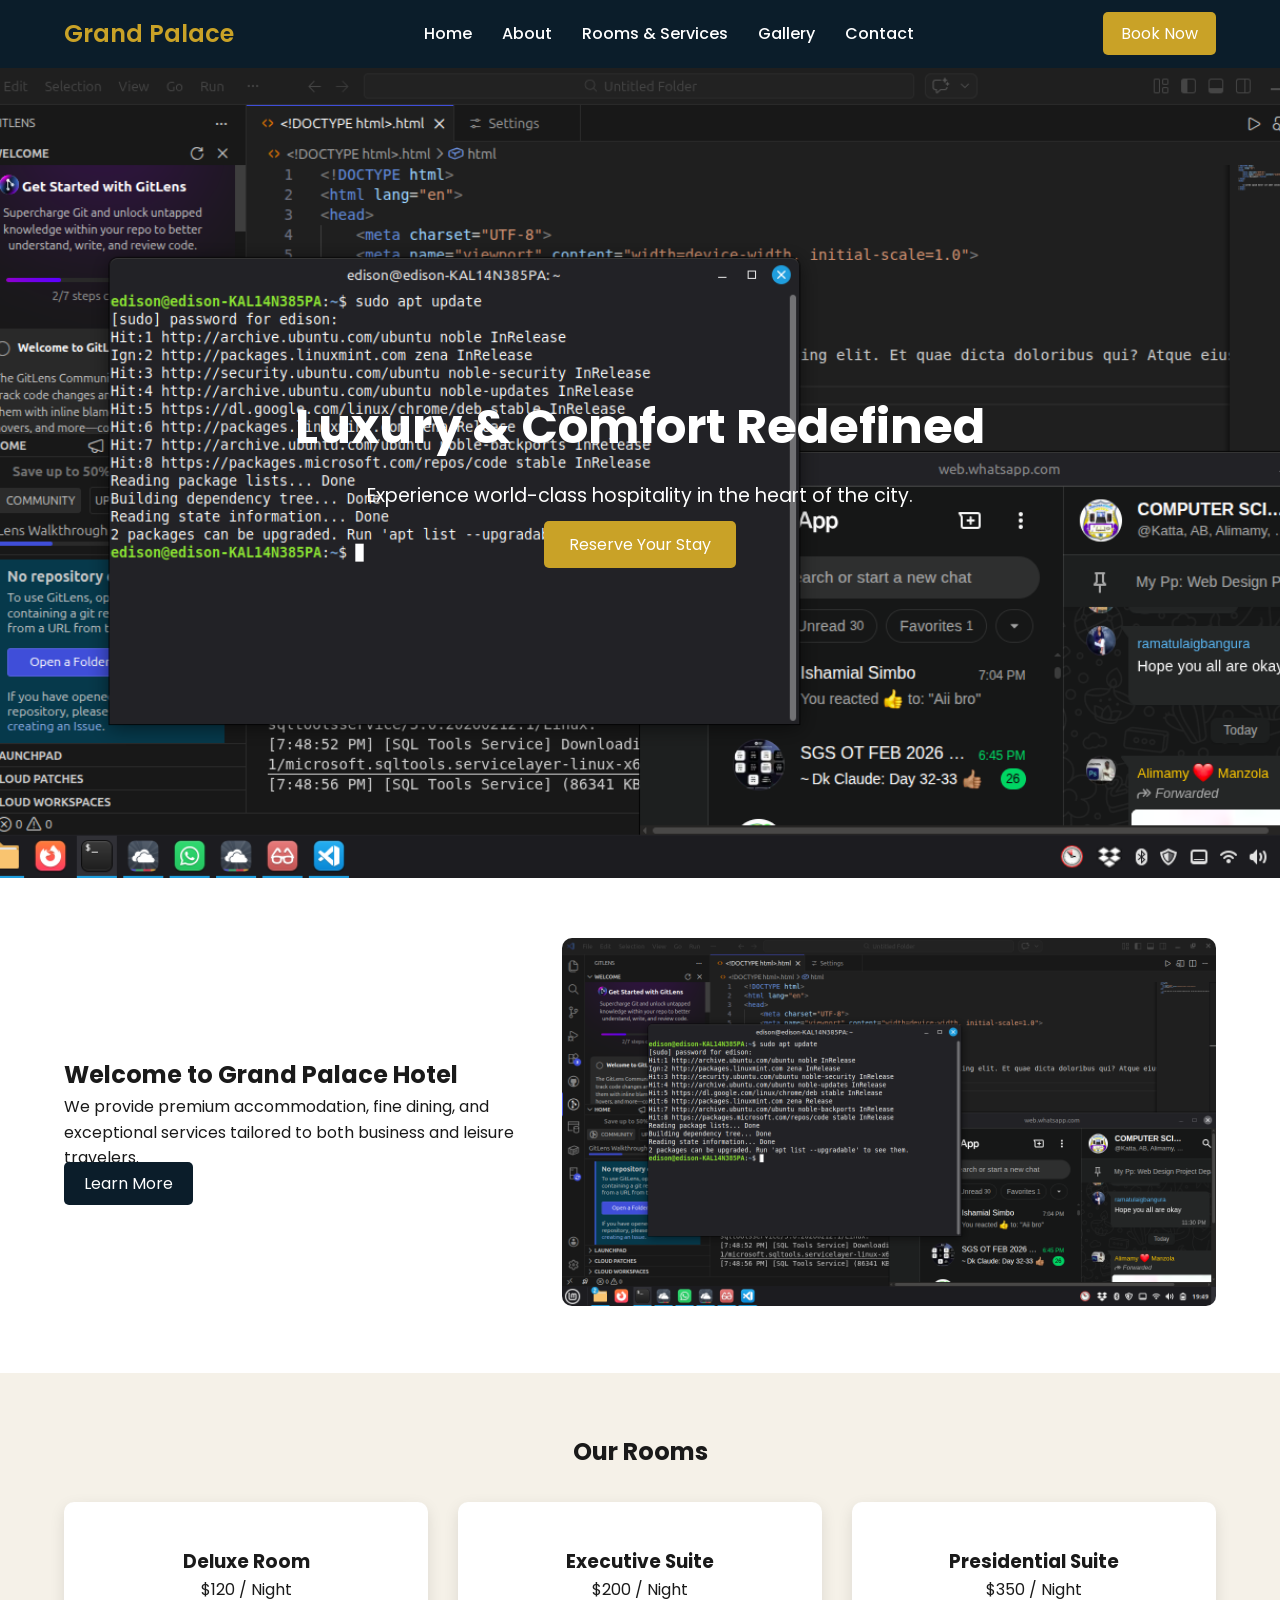
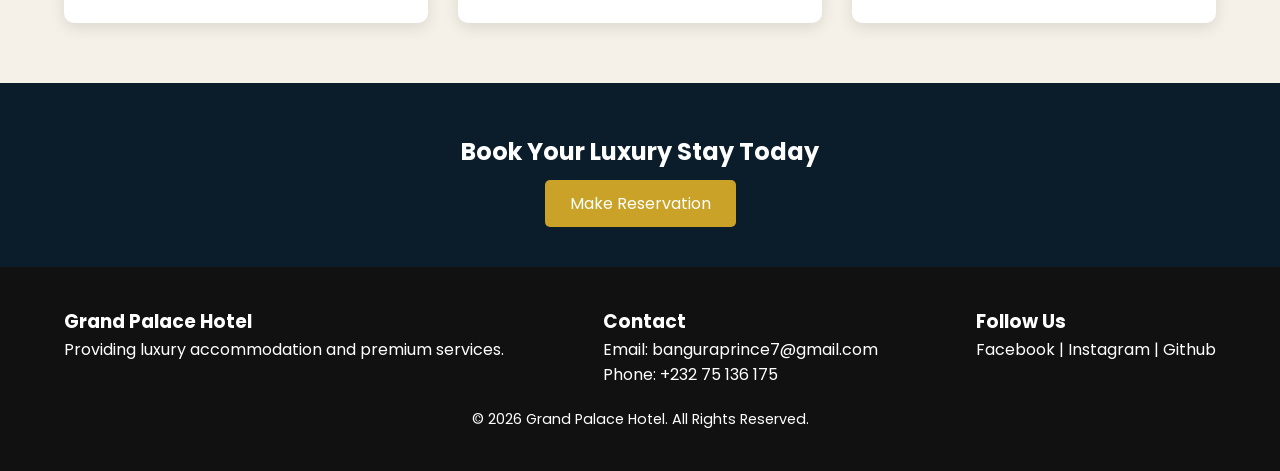
==== index.html @ 61df3e35 "Initial commit" ====
<!DOCTYPE html>
<html lang="en">
<head>
    <!-- META SETUP -->
    <meta charset="UTF-8">
    <meta name="viewport" content="width=device-width, initial-scale=1.0">
    <link rel="stylesheet" href="css/style.css">

    <!-- PAGE TITLE -->
    <title>Grand Palace Hotel</title>

    <!-- EXTERNAL CSS -->
    <link rel="stylesheet" href="css/style.css">

    <!-- GOOGLE FONTS (Optional but recommended) -->
    <link href="https://fonts.googleapis.com/css2?family=Poppins:wght@300;400;600&display=swap" rel="stylesheet">
</head>

<body>

    <!-- ================= HEADER / NAVBAR ================= -->
    <header>
        <nav class="navbar">

            <!-- LOGO -->
            <div class="logo">
                <h1>Grand Palace</h1>
            </div>

            <!-- NAVIGATION LINKS -->
            <ul class="nav-links">
                <li><a href="index.html">Home</a></li>
                <li><a href="about.html">About</a></li>
                <li><a href="rooms.html">Rooms & Services</a></li>
                <li><a href="gallery.html">Gallery</a></li>
                <li><a href="contact.html">Contact</a></li>
            </ul>

            <!-- CTA BUTTON -->
            <div class="nav-btn">
                <a href="contact.html" class="btn-book">Book Now</a>
            </div>

        </nav>
    </header>
    <!-- ================= END HEADER ================= -->


    <!-- ================= HERO SECTION ================= -->
    <section class="hero">

        <div class="hero-content">
            <h2>Luxury & Comfort Redefined</h2>
            <p>Experience world-class hospitality in the heart of the city.</p>
            <a href="contact.html" class="btn-primary">Reserve Your Stay</a>
        </div>

    </section>
    <!-- ================= END HERO ================= -->


    <!-- ================= ABOUT PREVIEW ================= -->
    <section class="about-preview">

        <div class="container">

            <div class="about-text">
                <h2>Welcome to Grand Palace Hotel</h2>
                <p>
                    We provide premium accommodation, fine dining,
                    and exceptional services tailored to both
                    business and leisure travelers.
                </p>
                <a href="about.html" class="btn-secondary">Learn More</a>
            </div>

            <div class="about-image">
                <img src="images/hero.png" alt="Hotel Image">
            </div>

        </div>

    </section>
    <!-- ================= END ABOUT ================= -->


    <!-- ================= ROOMS PREVIEW ================= -->
    <section class="rooms-preview">

        <h2>Our Rooms</h2>

        <div class="room-grid">

            <div class="room-card">
                <img src="images/room1.jpg" alt="">
                <h3>Deluxe Room</h3>
                <p>$120 / Night</p>
            </div>

            <div class="room-card">
                <img src="images/room2.jpg" alt="">
                <h3>Executive Suite</h3>
                <p>$200 / Night</p>
            </div>

            <div class="room-card">
                <img src="images/room3.jpg" alt="">
                <h3>Presidential Suite</h3>
                <p>$350 / Night</p>
            </div>

        </div>

    </section>
    <!-- ================= END ROOMS ================= -->


    <!-- ================= CTA BANNER ================= -->
    <section class="cta">

        <h2>Book Your Luxury Stay Today</h2>
        <a href="contact.html" class="btn-primary">Make Reservation</a>

    </section>
    <!-- ================= END CTA ================= -->


    <!-- ================= FOOTER ================= -->
    <footer>

        <div class="footer-container">

            <div class="footer-about">
                <h3>Grand Palace Hotel</h3>
                <p>Providing luxury accommodation and premium services.</p>
            </div>

            <div class="footer-contact">
                <h3>Contact</h3>
                <p>Email: banguraprince7@gmail.com</p>
                <p>Phone: +232 75 136 175</p>
            </div>

            <div class="footer-social">
                <h3>Follow Us</h3>
                <p><a href="">Facebook </a> | <a href="">Instagram</a> | <a href="">Github</a> </p>
            </div>

        </div>

        <p class="footer-bottom">
            © 2026 Grand Palace Hotel. All Rights Reserved.
        </p>

    </footer>
    <!-- ================= END FOOTER ================= -->


</body>
</html>
---- css/style.css ----
* {
    margin: 0;
    padding: 0;
    box-sizing: border-box;
}

body {
    font-family: 'Poppins', sans-serif;
    line-height: 1.6;
    background-color: var(--secondary-beige);
    color: var(--text-dark);
}


/* ================================
   CSS VARIABLES (COLOR SYSTEM)
================================ */

:root {
    --primary-dark: #0B1D2A;
    --primary-gold: #C9A227;
    --secondary-beige: #F5F1E8;
    --text-dark: #1A1A1A;
    --white: #FFFFFF;
    --border-light: #E5E5E5;
    
}


/* ================================
   GLOBAL CONTAINER
================================ */

.container {
    width: 90%;
    max-width: 1200px;
    margin: auto;
}


/* ================================
   NAVBAR STYLING
================================ */

header {
    background: var(--primary-dark);
    color: var(--white);
}

.navbar {
    display: flex;
    justify-content: space-between;
    align-items: center;
    padding: 15px 5%;
}

.logo h1 {
    color: var(--primary-gold);
    font-weight: 600;
}

.nav-links {
    list-style: none;
    display: flex;
}

.nav-links li {
    margin: 0 15px;
}

.nav-links a {
    text-decoration: none;
    color: var(--white);
    font-weight: 500;
    transition: 0.3s;
}

.nav-links a:hover {
    color: var(--primary-gold);
}


/* ================================
   NAV BUTTON
================================ */

.btn-book {
    background: var(--primary-gold);
    color: var(--white);
    padding: 10px 18px;
    text-decoration: none;
    border-radius: 5px;
    transition: 0.3s;
}

.btn-book:hover {
    background: #a8841d;
}


/* ================================
   HERO SECTION
================================ */

.hero {
    height: 90vh;
    background: url('../images/hero.png') center/cover no-repeat;
    display: flex;
    justify-content: center;
    align-items: center;
    text-align: center;
    color: var(--white);
}

.hero-content h2 {
    font-size: 3rem;
    margin-bottom: 15px;
}

.hero-content p {
    font-size: 1.2rem;
    margin-bottom: 20px;
}


/* ================================
   BUTTONS
================================ */

.btn-primary {
    background: var(--primary-gold);
    color: var(--white);
    padding: 12px 25px;
    text-decoration: none;
    border-radius: 5px;
    transition: 0.3s;
}

.btn-primary:hover {
    background: #a8841d;
}

.btn-secondary {
    background: var(--primary-dark);
    color: var(--white);
    padding: 10px 20px;
    text-decoration: none;
    border-radius: 5px;
}


/* ================================
   ABOUT PREVIEW
================================ */

.about-preview {
    padding: 60px 0;
    background: var(--white);
}

.about-preview .container {
    display: flex;
    gap: 40px;
    align-items: center;
}

.container .about-text .btn-secondary{
    
}

.about-image img {
    width: 100%;
    border-radius: 10px;
}


/* ================================
   ROOMS GRID
================================ */

.rooms-preview {
    padding: 60px 5%;
    text-align: center;
}

.room-grid {
    display: flex;
    gap: 30px;
    margin-top: 30px;
}

.room-card {
    background: var(--white);
    padding: 20px;
    border-radius: 10px;
    box-shadow: 0 5px 15px rgba(0,0,0,0.1);
    flex: 1;
}

.room-card img {
    width: 100%;
    border-radius: 10px;
    margin-bottom: 15px;
}


/* ================================
   CTA SECTION
================================ */

.cta {
    background: var(--primary-dark);
    color: var(--white);
    text-align: center;
    padding: 50px 20px;
}

.cta h2 {
    margin-bottom: 20px;
}


/* ================================
   FOOTER
================================ */

footer {
    background: #111;
    color: var(--white);
    padding: 40px 5%;
}

.footer-container .footer-social p a{
    text-decoration: none;
    color: var(--white);
    transition: 0.3s;
}

.footer-container .footer-social p a:hover{
    color: #000;
}

.footer-container {
    display: flex;
    justify-content: space-between;
    gap: 30px;
}

.footer-bottom {
    text-align: center;
    margin-top: 20px;
    font-size: 0.9rem;
}
---- css/style.css ----
* {
    margin: 0;
    padding: 0;
    box-sizing: border-box;
}

body {
    font-family: 'Poppins', sans-serif;
    line-height: 1.6;
    background-color: var(--secondary-beige);
    color: var(--text-dark);
}


/* ================================
   CSS VARIABLES (COLOR SYSTEM)
================================ */

:root {
    --primary-dark: #0B1D2A;
    --primary-gold: #C9A227;
    --secondary-beige: #F5F1E8;
    --text-dark: #1A1A1A;
    --white: #FFFFFF;
    --border-light: #E5E5E5;
    
}


/* ================================
   GLOBAL CONTAINER
================================ */

.container {
    width: 90%;
    max-width: 1200px;
    margin: auto;
}


/* ================================
   NAVBAR STYLING
================================ */

header {
    background: var(--primary-dark);
    color: var(--white);
}

.navbar {
    display: flex;
    justify-content: space-between;
    align-items: center;
    padding: 15px 5%;
}

.logo h1 {
    color: var(--primary-gold);
    font-weight: 600;
}

.nav-links {
    list-style: none;
    display: flex;
}

.nav-links li {
    margin: 0 15px;
}

.nav-links a {
    text-decoration: none;
    color: var(--white);
    font-weight: 500;
    transition: 0.3s;
}

.nav-links a:hover {
    color: var(--primary-gold);
}


/* ================================
   NAV BUTTON
================================ */

.btn-book {
    background: var(--primary-gold);
    color: var(--white);
    padding: 10px 18px;
    text-decoration: none;
    border-radius: 5px;
    transition: 0.3s;
}

.btn-book:hover {
    background: #a8841d;
}


/* ================================
   HERO SECTION
================================ */

.hero {
    height: 90vh;
    background: url('../images/hero.png') center/cover no-repeat;
    display: flex;
    justify-content: center;
    align-items: center;
    text-align: center;
    color: var(--white);
}

.hero-content h2 {
    font-size: 3rem;
    margin-bottom: 15px;
}

.hero-content p {
    font-size: 1.2rem;
    margin-bottom: 20px;
}


/* ================================
   BUTTONS
================================ */

.btn-primary {
    background: var(--primary-gold);
    color: var(--white);
    padding: 12px 25px;
    text-decoration: none;
    border-radius: 5px;
    transition: 0.3s;
}

.btn-primary:hover {
    background: #a8841d;
}

.btn-secondary {
    background: var(--primary-dark);
    color: var(--white);
    padding: 10px 20px;
    text-decoration: none;
    border-radius: 5px;
}


/* ================================
   ABOUT PREVIEW
================================ */

.about-preview {
    padding: 60px 0;
    background: var(--white);
}

.about-preview .container {
    display: flex;
    gap: 40px;
    align-items: center;
}

.container .about-text .btn-secondary{
    
}

.about-image img {
    width: 100%;
    border-radius: 10px;
}


/* ================================
   ROOMS GRID
================================ */

.rooms-preview {
    padding: 60px 5%;
    text-align: center;
}

.room-grid {
    display: flex;
    gap: 30px;
    margin-top: 30px;
}

.room-card {
    background: var(--white);
    padding: 20px;
    border-radius: 10px;
    box-shadow: 0 5px 15px rgba(0,0,0,0.1);
    flex: 1;
}

.room-card img {
    width: 100%;
    border-radius: 10px;
    margin-bottom: 15px;
}


/* ================================
   CTA SECTION
================================ */

.cta {
    background: var(--primary-dark);
    color: var(--white);
    text-align: center;
    padding: 50px 20px;
}

.cta h2 {
    margin-bottom: 20px;
}


/* ================================
   FOOTER
================================ */

footer {
    background: #111;
    color: var(--white);
    padding: 40px 5%;
}

.footer-container .footer-social p a{
    text-decoration: none;
    color: var(--white);
    transition: 0.3s;
}

.footer-container .footer-social p a:hover{
    color: #000;
}

.footer-container {
    display: flex;
    justify-content: space-between;
    gap: 30px;
}

.footer-bottom {
    text-align: center;
    margin-top: 20px;
    font-size: 0.9rem;
}
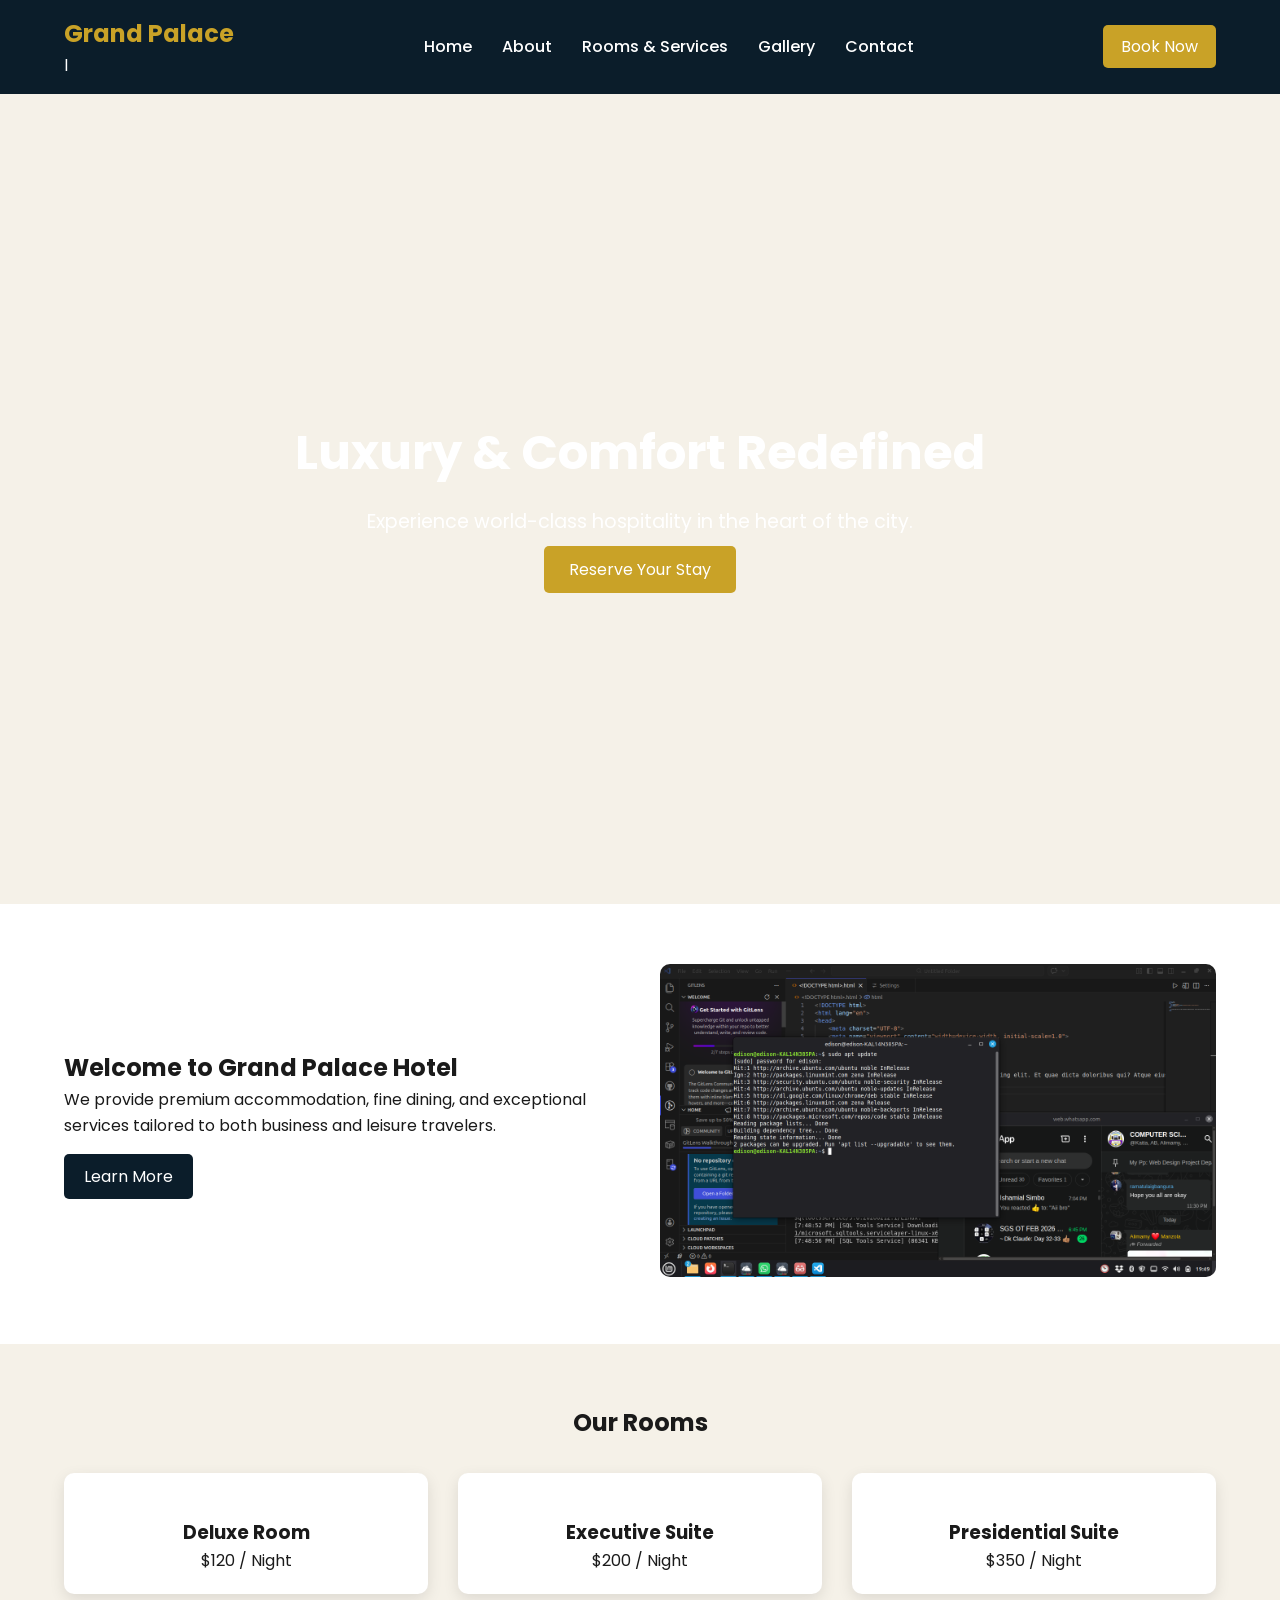
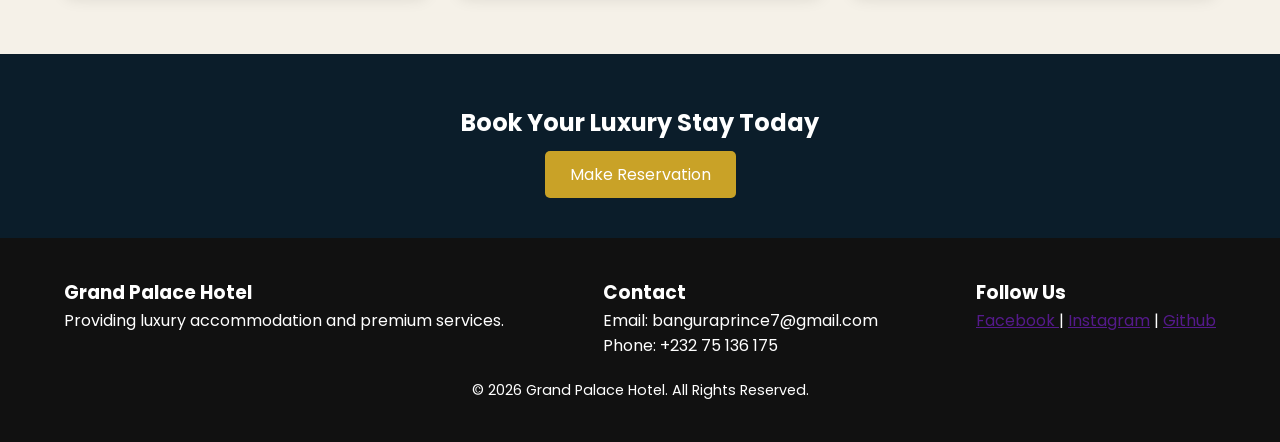
==== commit d4d36ca4: "Deleted the other gallery file and made all html file  take the style1 css" ====
--- a/index.html
+++ b/index.html
@@ -4,13 +4,13 @@
     <!-- META SETUP -->
     <meta charset="UTF-8">
     <meta name="viewport" content="width=device-width, initial-scale=1.0">
-    <link rel="stylesheet" href="css/style.css">
+    <link rel="stylesheet" href="css/style1.css">
 
     <!-- PAGE TITLE -->
     <title>Grand Palace Hotel</title>
 
     <!-- EXTERNAL CSS -->
-    <link rel="stylesheet" href="css/style.css">
+    <link rel="stylesheet" href="css/style1.css">
 
     <!-- GOOGLE FONTS (Optional but recommended) -->
     <link href="https://fonts.googleapis.com/css2?family=Poppins:wght@300;400;600&display=swap" rel="stylesheet">
@@ -24,7 +24,7 @@
 
             <!-- LOGO -->
             <div class="logo">
-                <h1>Grand Palace</h1>
+                <h1>Grand Palace</h1>l
             </div>
 
             <!-- NAVIGATION LINKS -->
--- a/css/style1.css
+++ b/css/style1.css
@@ -0,0 +1,651 @@
+/* ================================
+   CSS RESET
+================================ */
+
+*{
+margin:0;
+padding:0;
+box-sizing:border-box;
+}
+
+body{
+font-family:'Poppins',sans-serif;
+line-height:1.6;
+background-color:var(--secondary-beige);
+color:var(--text-dark);
+}
+
+
+/* ================================
+   CSS VARIABLES
+================================ */
+
+:root{
+
+--primary-dark:#0B1D2A;
+
+--primary-gold:#C9A227;
+
+--secondary-beige:#F5F1E8;
+
+--text-dark:#1A1A1A;
+
+--white:#FFFFFF;
+
+--border-light:#E5E5E5;
+
+}
+
+
+/* ================================
+   GLOBAL CONTAINER
+================================ */
+
+.container{
+
+width:90%;
+
+max-width:1200px;
+
+margin:auto;
+
+}
+
+
+/* ================================
+   NAVBAR
+================================ */
+
+header{
+
+background:var(--primary-dark);
+
+color:var(--white);
+
+}
+
+.navbar{
+
+display:flex;
+
+justify-content:space-between;
+
+align-items:center;
+
+padding:15px 5%;
+
+}
+
+.logo h1{
+
+color:var(--primary-gold);
+
+}
+
+.nav-links{
+
+list-style:none;
+
+display:flex;
+
+}
+
+.nav-links li{
+
+margin:0 15px;
+
+}
+
+.nav-links a{
+
+text-decoration:none;
+
+color:var(--white);
+
+font-weight:500;
+
+transition:0.3s;
+
+}
+
+.nav-links a:hover{
+
+color:var(--primary-gold);
+
+}
+
+
+/* NAV BUTTON */
+
+.btn-book{
+
+background:var(--primary-gold);
+
+color:var(--white);
+
+padding:10px 18px;
+
+text-decoration:none;
+
+border-radius:5px;
+
+transition:0.3s;
+
+}
+
+.btn-book:hover{
+
+background:#a8841d;
+
+}
+
+
+/* ================================
+   HERO
+================================ */
+
+.hero{
+
+height:90vh;
+
+background:url('../images/hero.jpg') center/cover no-repeat;
+
+display:flex;
+
+justify-content:center;
+
+align-items:center;
+
+text-align:center;
+
+color:var(--white);
+
+}
+
+.hero-content h2{
+
+font-size:3rem;
+
+margin-bottom:15px;
+
+}
+
+.hero-content p{
+
+font-size:1.2rem;
+
+margin-bottom:20px;
+
+}
+
+
+/* ================================
+   BUTTONS
+================================ */
+
+.btn-primary{
+
+background:var(--primary-gold);
+
+color:var(--white);
+
+padding:12px 25px;
+
+text-decoration:none;
+
+border-radius:5px;
+
+transition:0.3s;
+
+}
+
+.btn-primary:hover{
+
+background:#a8841d;
+
+}
+
+.btn-secondary{
+
+background:var(--primary-dark);
+
+color:var(--white);
+
+padding:10px 20px;
+
+text-decoration:none;
+
+border-radius:5px;
+
+display:inline-block;
+
+margin-top:15px;
+
+}
+
+
+/* ================================
+   ABOUT PREVIEW (HOME)
+================================ */
+
+.about-preview{
+
+padding:60px 0;
+
+background:var(--white);
+
+}
+
+.about-preview .container{
+
+display:flex;
+
+gap:40px;
+
+align-items:center;
+
+}
+
+.about-image img{
+
+width:100%;
+
+border-radius:10px;
+
+}
+
+
+/* ================================
+   ROOMS PREVIEW (HOME)
+================================ */
+
+.rooms-preview{
+
+padding:60px 5%;
+
+text-align:center;
+
+}
+
+.room-grid{
+
+display:flex;
+
+gap:30px;
+
+margin-top:30px;
+
+}
+
+.room-card{
+
+background:var(--white);
+
+padding:20px;
+
+border-radius:10px;
+
+box-shadow:0 5px 15px rgba(0,0,0,0.1);
+
+flex:1;
+
+transition:0.3s;
+
+}
+
+.room-card:hover{
+
+transform:translateY(-5px);
+
+}
+
+.room-card img{
+
+width:100%;
+
+border-radius:10px;
+
+margin-bottom:15px;
+
+}
+
+
+/* ================================
+   PAGE BANNER (ABOUT + ROOMS)
+================================ */
+
+.page-banner{
+
+background:var(--primary-dark);
+
+color:var(--white);
+
+text-align:center;
+
+padding:60px 20px;
+
+}
+
+.page-banner h2{
+
+font-size:2.5rem;
+
+}
+
+
+/* ================================
+   ABOUT PAGE
+================================ */
+
+.about-section{
+
+padding:60px 0;
+
+background:var(--white);
+
+}
+
+.about-section .container{
+
+display:flex;
+
+gap:40px;
+
+align-items:center;
+
+}
+
+.about-text{
+
+flex:1;
+
+}
+
+.about-image{
+
+flex:1;
+
+}
+
+.about-image img{
+
+width:100%;
+
+border-radius:10px;
+
+}
+
+
+/* MISSION */
+
+.mission{
+
+padding:60px 0;
+
+text-align:center;
+
+}
+
+.mission .container{
+
+display:flex;
+
+gap:30px;
+
+}
+
+.mission div{
+
+background:var(--white);
+
+padding:30px;
+
+border-radius:10px;
+
+box-shadow:0 5px 10px rgba(0,0,0,0.05);
+
+}
+
+
+/* TEAM */
+
+.team{
+
+padding:60px 5%;
+
+text-align:center;
+
+background:var(--secondary-beige);
+
+}
+
+.team-grid{
+
+display:flex;
+
+gap:30px;
+
+margin-top:30px;
+
+}
+
+.team-card{
+
+background:var(--white);
+
+padding:20px;
+
+border-radius:10px;
+
+flex:1;
+
+box-shadow:0 5px 15px rgba(0,0,0,0.08);
+
+}
+
+.team-card img{
+
+width:100%;
+
+border-radius:10px;
+
+margin-bottom:15px;
+
+}
+
+
+/* ================================
+   ROOMS PAGE
+================================ */
+
+.rooms-page{
+
+padding:60px 5%;
+
+text-align:center;
+
+background:var(--white);
+
+}
+
+
+/* SERVICES */
+
+.services{
+
+padding:60px 5%;
+
+text-align:center;
+
+}
+
+.services-grid{
+
+display:flex;
+
+gap:30px;
+
+margin-top:30px;
+
+}
+
+.services-grid div{
+
+background:var(--white);
+
+padding:25px;
+
+border-radius:10px;
+
+flex:1;
+
+box-shadow:0 5px 15px rgba(0,0,0,0.08);
+
+}
+
+
+/* ================================
+   GALLERY (READY)
+================================ */
+
+.gallery{
+
+padding:60px 5%;
+
+text-align:center;
+
+}
+
+.gallery-grid{
+
+display:grid;
+
+grid-template-columns:repeat(3,1fr);
+
+gap:20px;
+
+margin-top:30px;
+
+}
+
+.gallery-grid img{
+
+width:100%;
+
+border-radius:10px;
+
+transition:0.3s;
+
+}
+
+.gallery-grid img:hover{
+
+transform:scale(1.05);
+
+}
+
+
+/* ================================
+   CONTACT (READY)
+================================ */
+
+.contact{
+
+padding:60px 5%;
+
+background:var(--white);
+
+}
+
+.contact-container{
+
+display:flex;
+
+gap:40px;
+
+}
+
+.contact-form{
+
+flex:1;
+
+}
+
+.contact-form input,
+.contact-form textarea{
+
+width:100%;
+
+padding:12px;
+
+margin-bottom:15px;
+
+border:1px solid var(--border-light);
+
+border-radius:5px;
+
+}
+
+.contact-info{
+
+flex:1;
+
+}
+
+
+/* ================================
+   CTA
+================================ */
+
+.cta{
+
+background:var(--primary-dark);
+
+color:var(--white);
+
+text-align:center;
+
+padding:50px 20px;
+
+}
+
+.cta h2{
+
+margin-bottom:20px;
+
+}
+
+
+/* ================================
+   FOOTER
+================================ */
+
+footer{
+
+background:#111;
+
+color:var(--white);
+
+padding:40px 5%;
+
+}
+
+.footer-container{
+
+display:flex;
+
+justify-content:space-between;
+
+gap:30px;
+
+}
+
+.footer-bottom{
+
+text-align:center;
+
+margin-top:20px;
+
+font-size:0.9rem;
+
+}
--- a/css/style1.css
+++ b/css/style1.css
@@ -0,0 +1,651 @@
+/* ================================
+   CSS RESET
+================================ */
+
+*{
+margin:0;
+padding:0;
+box-sizing:border-box;
+}
+
+body{
+font-family:'Poppins',sans-serif;
+line-height:1.6;
+background-color:var(--secondary-beige);
+color:var(--text-dark);
+}
+
+
+/* ================================
+   CSS VARIABLES
+================================ */
+
+:root{
+
+--primary-dark:#0B1D2A;
+
+--primary-gold:#C9A227;
+
+--secondary-beige:#F5F1E8;
+
+--text-dark:#1A1A1A;
+
+--white:#FFFFFF;
+
+--border-light:#E5E5E5;
+
+}
+
+
+/* ================================
+   GLOBAL CONTAINER
+================================ */
+
+.container{
+
+width:90%;
+
+max-width:1200px;
+
+margin:auto;
+
+}
+
+
+/* ================================
+   NAVBAR
+================================ */
+
+header{
+
+background:var(--primary-dark);
+
+color:var(--white);
+
+}
+
+.navbar{
+
+display:flex;
+
+justify-content:space-between;
+
+align-items:center;
+
+padding:15px 5%;
+
+}
+
+.logo h1{
+
+color:var(--primary-gold);
+
+}
+
+.nav-links{
+
+list-style:none;
+
+display:flex;
+
+}
+
+.nav-links li{
+
+margin:0 15px;
+
+}
+
+.nav-links a{
+
+text-decoration:none;
+
+color:var(--white);
+
+font-weight:500;
+
+transition:0.3s;
+
+}
+
+.nav-links a:hover{
+
+color:var(--primary-gold);
+
+}
+
+
+/* NAV BUTTON */
+
+.btn-book{
+
+background:var(--primary-gold);
+
+color:var(--white);
+
+padding:10px 18px;
+
+text-decoration:none;
+
+border-radius:5px;
+
+transition:0.3s;
+
+}
+
+.btn-book:hover{
+
+background:#a8841d;
+
+}
+
+
+/* ================================
+   HERO
+================================ */
+
+.hero{
+
+height:90vh;
+
+background:url('../images/hero.jpg') center/cover no-repeat;
+
+display:flex;
+
+justify-content:center;
+
+align-items:center;
+
+text-align:center;
+
+color:var(--white);
+
+}
+
+.hero-content h2{
+
+font-size:3rem;
+
+margin-bottom:15px;
+
+}
+
+.hero-content p{
+
+font-size:1.2rem;
+
+margin-bottom:20px;
+
+}
+
+
+/* ================================
+   BUTTONS
+================================ */
+
+.btn-primary{
+
+background:var(--primary-gold);
+
+color:var(--white);
+
+padding:12px 25px;
+
+text-decoration:none;
+
+border-radius:5px;
+
+transition:0.3s;
+
+}
+
+.btn-primary:hover{
+
+background:#a8841d;
+
+}
+
+.btn-secondary{
+
+background:var(--primary-dark);
+
+color:var(--white);
+
+padding:10px 20px;
+
+text-decoration:none;
+
+border-radius:5px;
+
+display:inline-block;
+
+margin-top:15px;
+
+}
+
+
+/* ================================
+   ABOUT PREVIEW (HOME)
+================================ */
+
+.about-preview{
+
+padding:60px 0;
+
+background:var(--white);
+
+}
+
+.about-preview .container{
+
+display:flex;
+
+gap:40px;
+
+align-items:center;
+
+}
+
+.about-image img{
+
+width:100%;
+
+border-radius:10px;
+
+}
+
+
+/* ================================
+   ROOMS PREVIEW (HOME)
+================================ */
+
+.rooms-preview{
+
+padding:60px 5%;
+
+text-align:center;
+
+}
+
+.room-grid{
+
+display:flex;
+
+gap:30px;
+
+margin-top:30px;
+
+}
+
+.room-card{
+
+background:var(--white);
+
+padding:20px;
+
+border-radius:10px;
+
+box-shadow:0 5px 15px rgba(0,0,0,0.1);
+
+flex:1;
+
+transition:0.3s;
+
+}
+
+.room-card:hover{
+
+transform:translateY(-5px);
+
+}
+
+.room-card img{
+
+width:100%;
+
+border-radius:10px;
+
+margin-bottom:15px;
+
+}
+
+
+/* ================================
+   PAGE BANNER (ABOUT + ROOMS)
+================================ */
+
+.page-banner{
+
+background:var(--primary-dark);
+
+color:var(--white);
+
+text-align:center;
+
+padding:60px 20px;
+
+}
+
+.page-banner h2{
+
+font-size:2.5rem;
+
+}
+
+
+/* ================================
+   ABOUT PAGE
+================================ */
+
+.about-section{
+
+padding:60px 0;
+
+background:var(--white);
+
+}
+
+.about-section .container{
+
+display:flex;
+
+gap:40px;
+
+align-items:center;
+
+}
+
+.about-text{
+
+flex:1;
+
+}
+
+.about-image{
+
+flex:1;
+
+}
+
+.about-image img{
+
+width:100%;
+
+border-radius:10px;
+
+}
+
+
+/* MISSION */
+
+.mission{
+
+padding:60px 0;
+
+text-align:center;
+
+}
+
+.mission .container{
+
+display:flex;
+
+gap:30px;
+
+}
+
+.mission div{
+
+background:var(--white);
+
+padding:30px;
+
+border-radius:10px;
+
+box-shadow:0 5px 10px rgba(0,0,0,0.05);
+
+}
+
+
+/* TEAM */
+
+.team{
+
+padding:60px 5%;
+
+text-align:center;
+
+background:var(--secondary-beige);
+
+}
+
+.team-grid{
+
+display:flex;
+
+gap:30px;
+
+margin-top:30px;
+
+}
+
+.team-card{
+
+background:var(--white);
+
+padding:20px;
+
+border-radius:10px;
+
+flex:1;
+
+box-shadow:0 5px 15px rgba(0,0,0,0.08);
+
+}
+
+.team-card img{
+
+width:100%;
+
+border-radius:10px;
+
+margin-bottom:15px;
+
+}
+
+
+/* ================================
+   ROOMS PAGE
+================================ */
+
+.rooms-page{
+
+padding:60px 5%;
+
+text-align:center;
+
+background:var(--white);
+
+}
+
+
+/* SERVICES */
+
+.services{
+
+padding:60px 5%;
+
+text-align:center;
+
+}
+
+.services-grid{
+
+display:flex;
+
+gap:30px;
+
+margin-top:30px;
+
+}
+
+.services-grid div{
+
+background:var(--white);
+
+padding:25px;
+
+border-radius:10px;
+
+flex:1;
+
+box-shadow:0 5px 15px rgba(0,0,0,0.08);
+
+}
+
+
+/* ================================
+   GALLERY (READY)
+================================ */
+
+.gallery{
+
+padding:60px 5%;
+
+text-align:center;
+
+}
+
+.gallery-grid{
+
+display:grid;
+
+grid-template-columns:repeat(3,1fr);
+
+gap:20px;
+
+margin-top:30px;
+
+}
+
+.gallery-grid img{
+
+width:100%;
+
+border-radius:10px;
+
+transition:0.3s;
+
+}
+
+.gallery-grid img:hover{
+
+transform:scale(1.05);
+
+}
+
+
+/* ================================
+   CONTACT (READY)
+================================ */
+
+.contact{
+
+padding:60px 5%;
+
+background:var(--white);
+
+}
+
+.contact-container{
+
+display:flex;
+
+gap:40px;
+
+}
+
+.contact-form{
+
+flex:1;
+
+}
+
+.contact-form input,
+.contact-form textarea{
+
+width:100%;
+
+padding:12px;
+
+margin-bottom:15px;
+
+border:1px solid var(--border-light);
+
+border-radius:5px;
+
+}
+
+.contact-info{
+
+flex:1;
+
+}
+
+
+/* ================================
+   CTA
+================================ */
+
+.cta{
+
+background:var(--primary-dark);
+
+color:var(--white);
+
+text-align:center;
+
+padding:50px 20px;
+
+}
+
+.cta h2{
+
+margin-bottom:20px;
+
+}
+
+
+/* ================================
+   FOOTER
+================================ */
+
+footer{
+
+background:#111;
+
+color:var(--white);
+
+padding:40px 5%;
+
+}
+
+.footer-container{
+
+display:flex;
+
+justify-content:space-between;
+
+gap:30px;
+
+}
+
+.footer-bottom{
+
+text-align:center;
+
+margin-top:20px;
+
+font-size:0.9rem;
+
+}
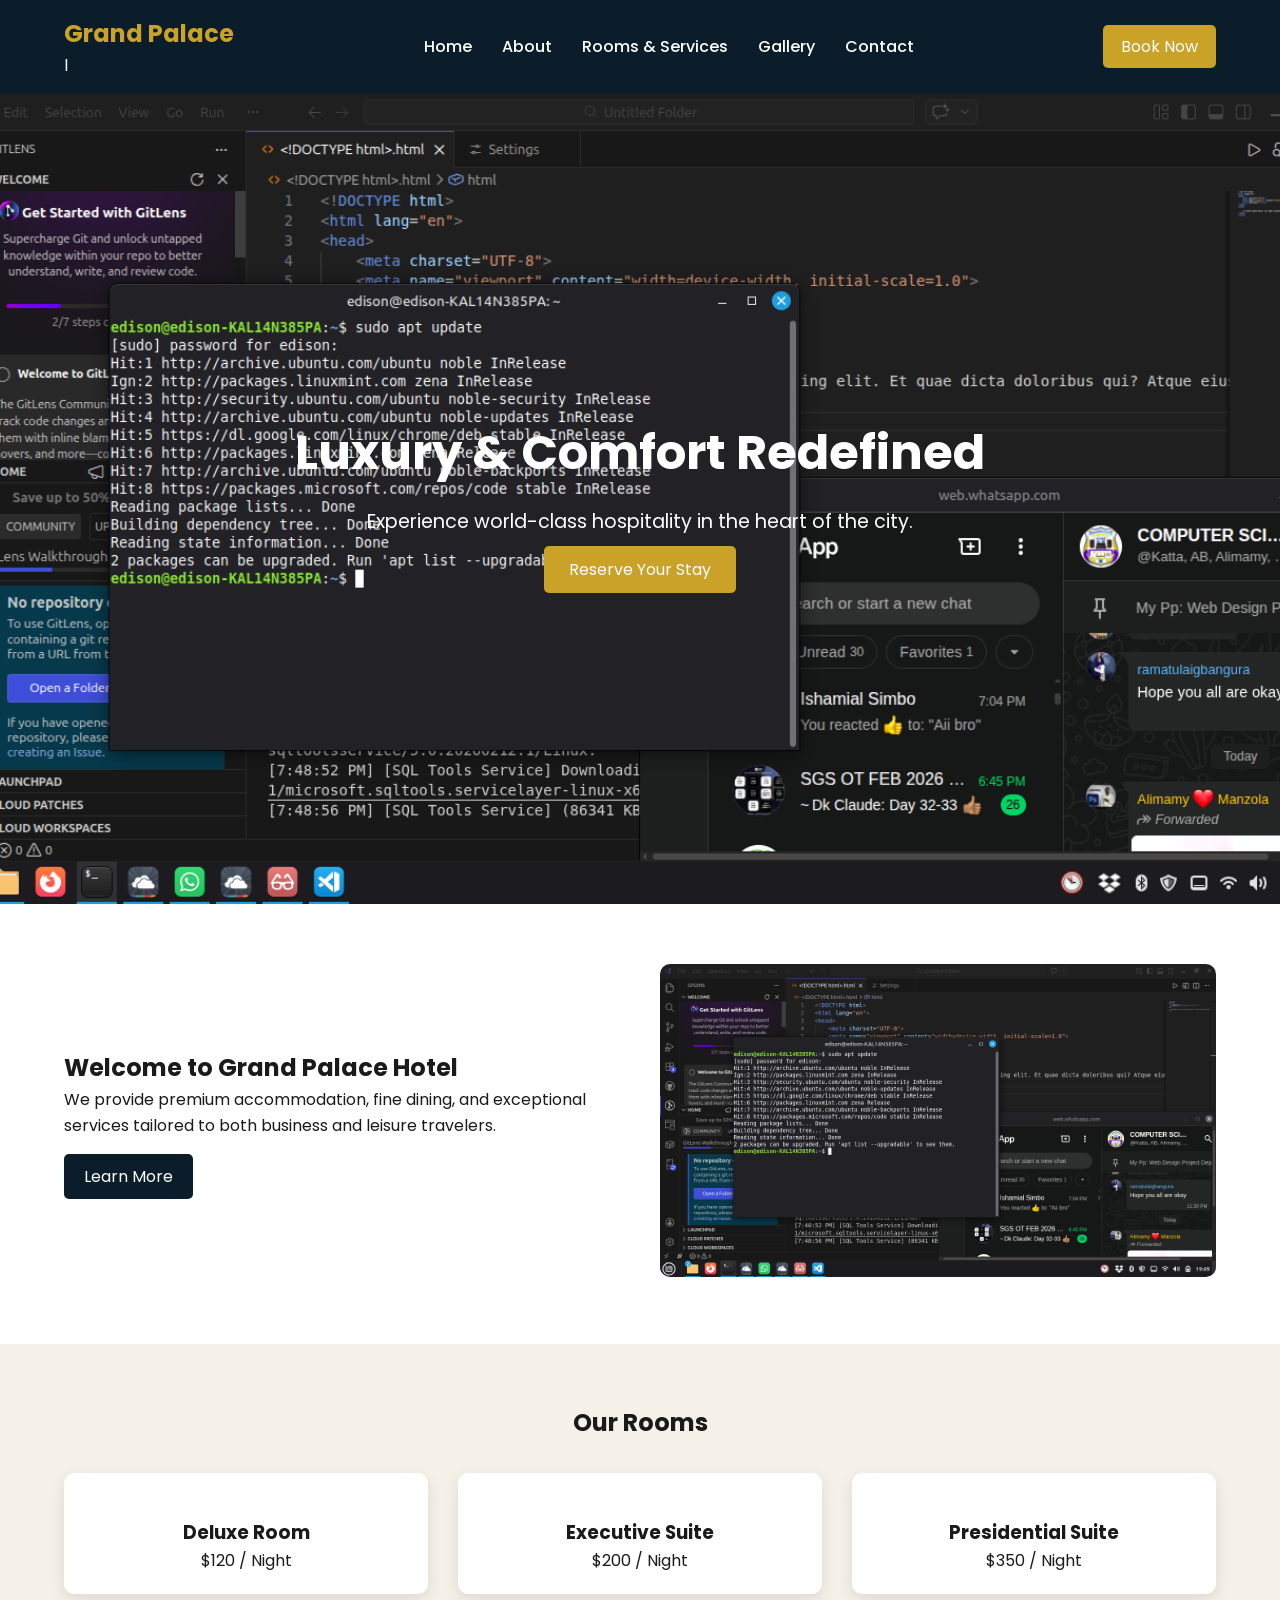
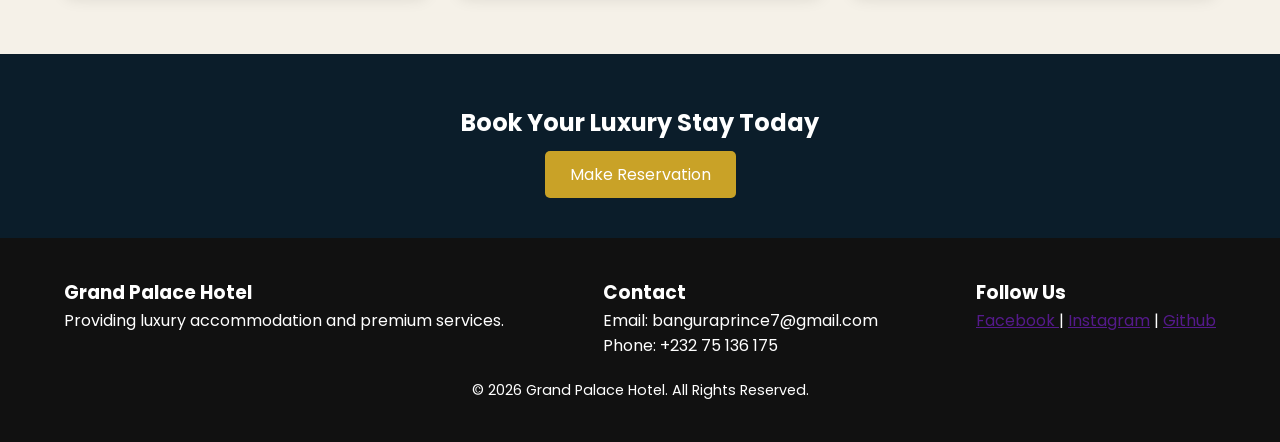
==== commit 62dc7e89: "just small changes" ====
--- a/index.html
+++ b/index.html
@@ -1,18 +1,12 @@
 <!DOCTYPE html>
 <html lang="en">
 <head>
-    <!-- META SETUP -->
     <meta charset="UTF-8">
     <meta name="viewport" content="width=device-width, initial-scale=1.0">
     <link rel="stylesheet" href="css/style1.css">
 
-    <!-- PAGE TITLE -->
     <title>Grand Palace Hotel</title>
 
-    <!-- EXTERNAL CSS -->
-    <link rel="stylesheet" href="css/style1.css">
-
-    <!-- GOOGLE FONTS (Optional but recommended) -->
     <link href="https://fonts.googleapis.com/css2?family=Poppins:wght@300;400;600&display=swap" rel="stylesheet">
 </head>
 
--- a/css/style1.css
+++ b/css/style1.css
@@ -148,7 +148,7 @@
 
 height:90vh;
 
-background:url('../images/hero.jpg') center/cover no-repeat;
+background:url('../images/hero.png') center/cover no-repeat;
 
 display:flex;
 
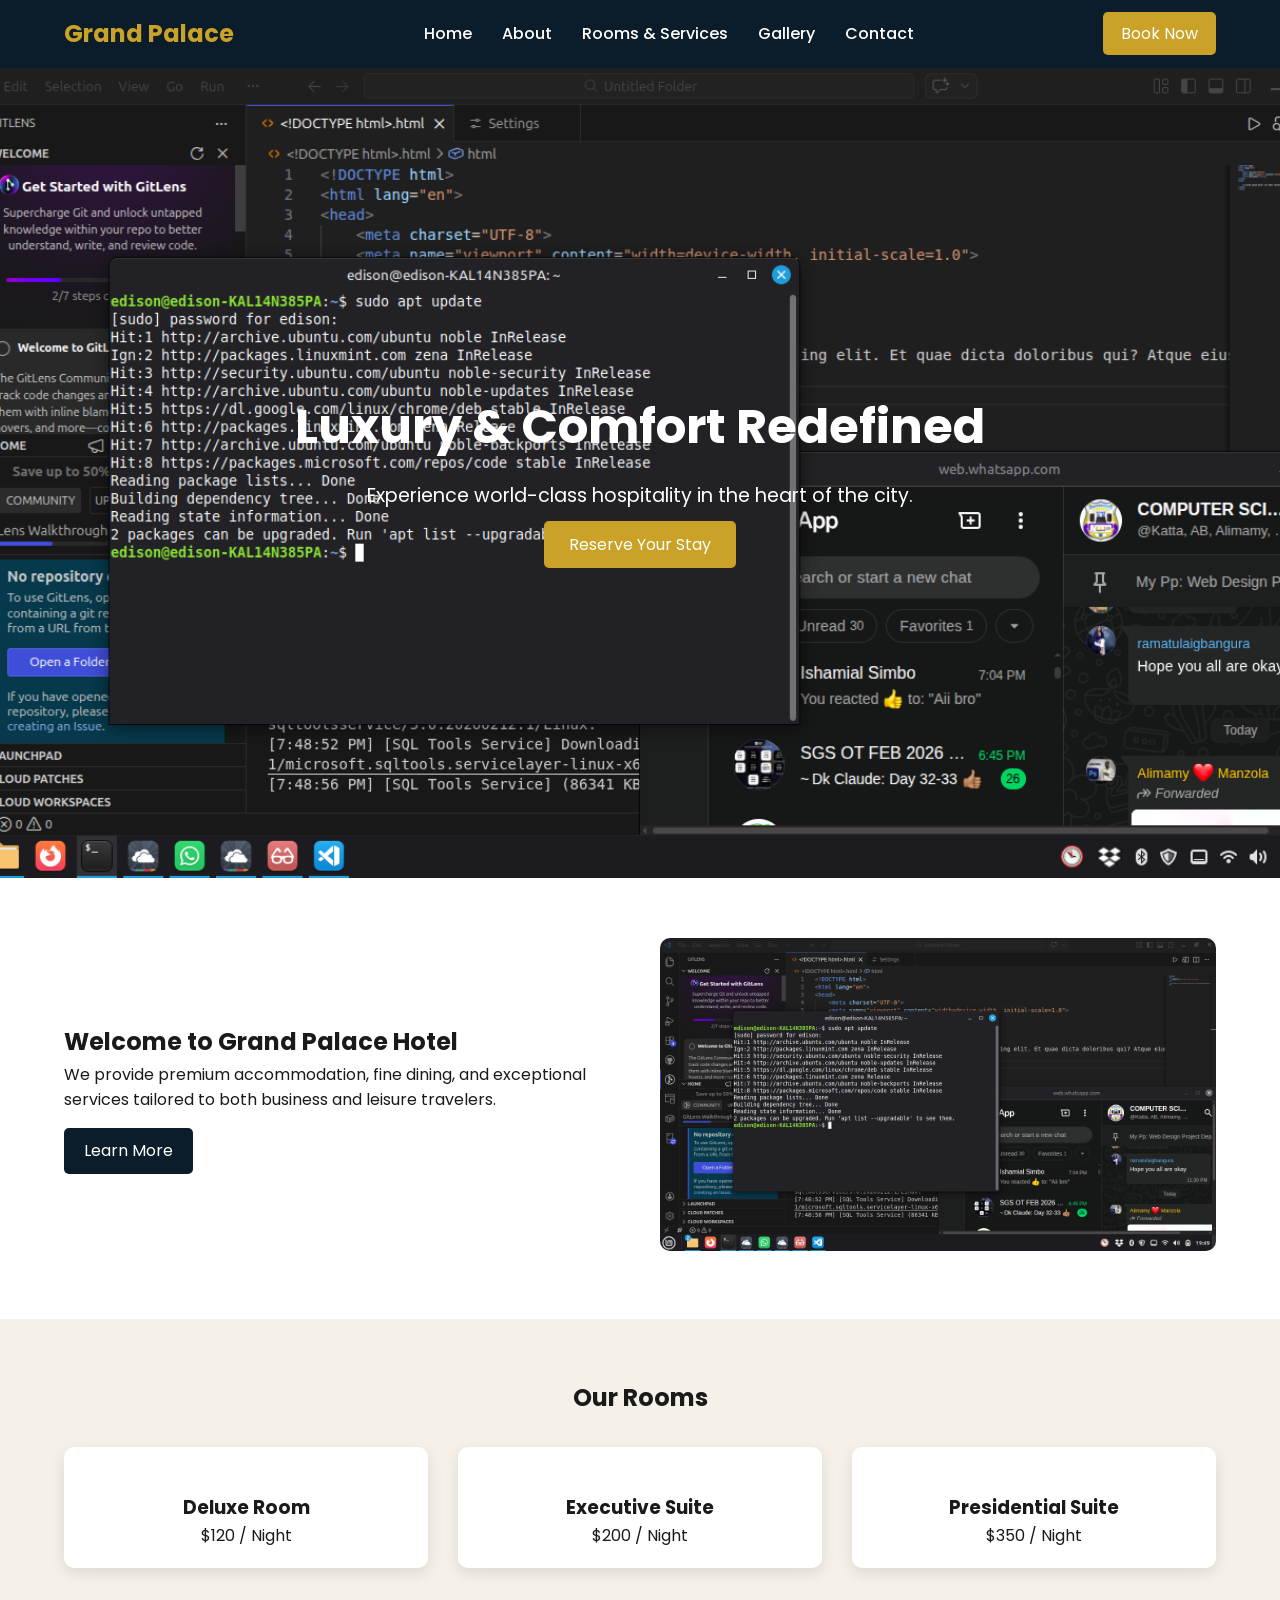
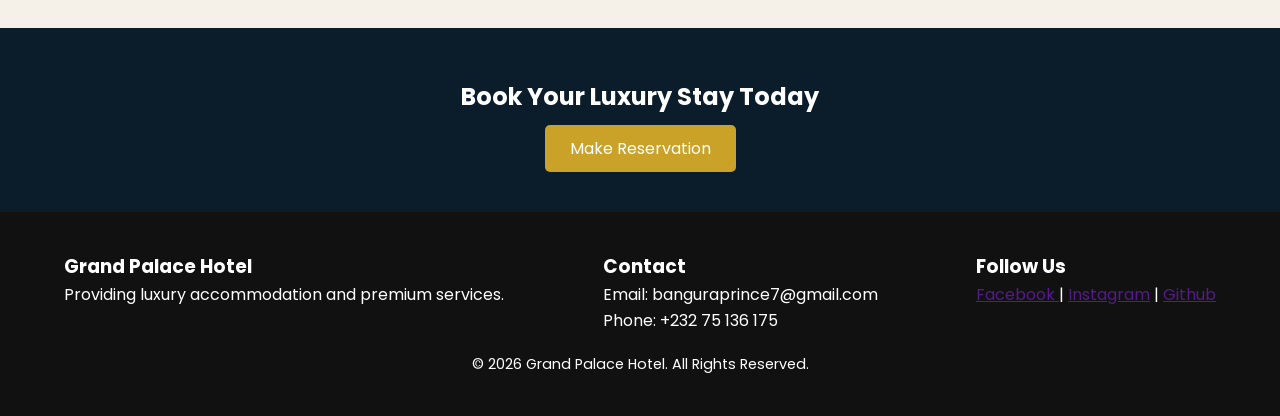
==== commit 0db7448e: "don'bother" ====
--- a/index.html
+++ b/index.html
@@ -18,7 +18,7 @@
 
             <!-- LOGO -->
             <div class="logo">
-                <h1>Grand Palace</h1>l
+                <h1>Grand Palace</h1>
             </div>
 
             <!-- NAVIGATION LINKS -->
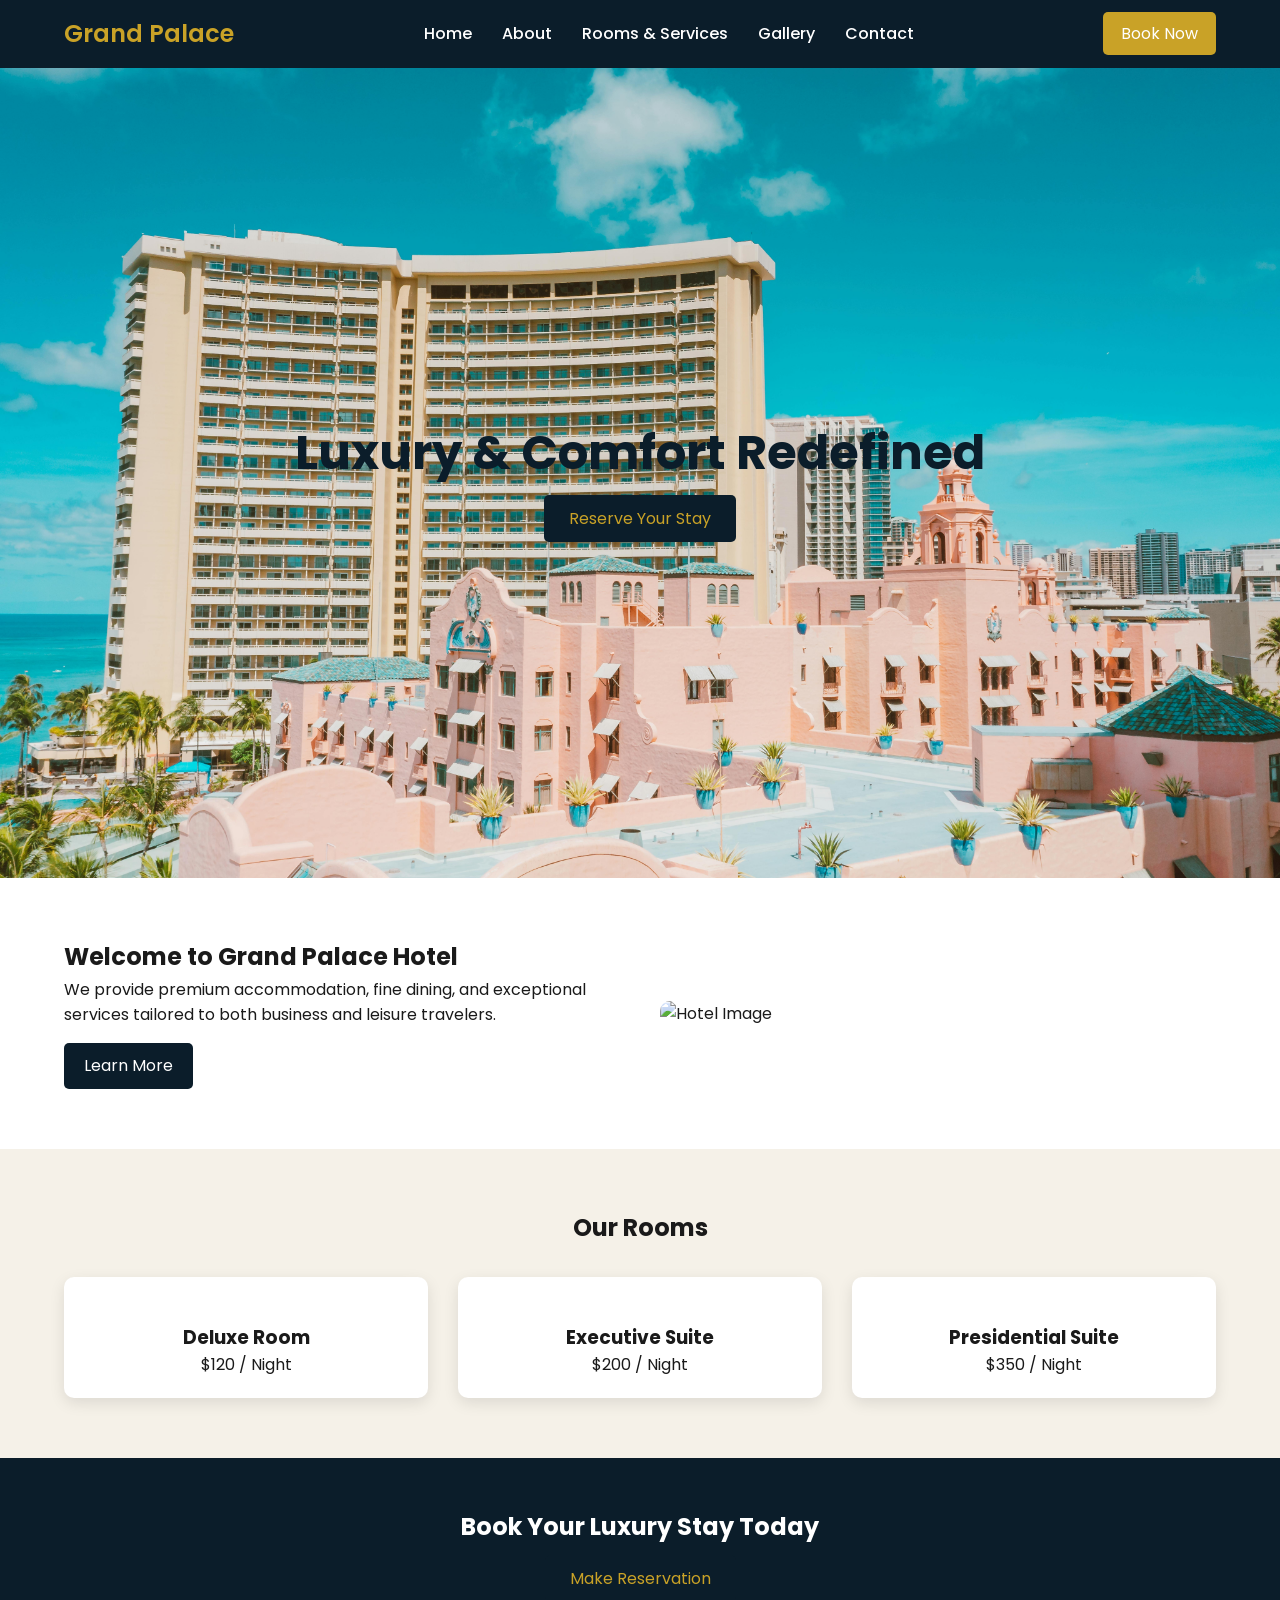
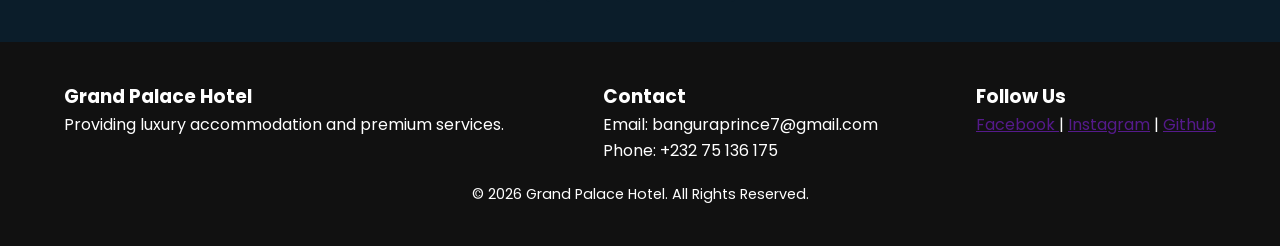
==== commit 7272f30b: "I have made the following changes to the files" ====
--- a/index.html
+++ b/index.html
@@ -18,7 +18,7 @@
 
             <!-- LOGO -->
             <div class="logo">
-                <h1>Grand Palace</h1>
+                <h1><a href="index.html">Grand Palace</a></h1>
             </div>
 
             <!-- NAVIGATION LINKS -->
@@ -45,7 +45,7 @@
 
         <div class="hero-content">
             <h2>Luxury & Comfort Redefined</h2>
-            <p>Experience world-class hospitality in the heart of the city.</p>
+            <!-- <p>Experience world-class hospitality in the heart of the city.</p> -->
             <a href="contact.html" class="btn-primary">Reserve Your Stay</a>
         </div>
 
@@ -69,7 +69,7 @@
             </div>
 
             <div class="about-image">
-                <img src="images/hero.png" alt="Hotel Image">
+                <img src="images/hero1.jpg" alt="Hotel Image">
             </div>
 
         </div>
--- a/css/style1.css
+++ b/css/style1.css
@@ -76,10 +76,17 @@
 
 }
 
-.logo h1{
+.logo h1 a{
 
 color:var(--primary-gold);
 
+font-weight:600;
+
+text-decoration:none;
+
+
+
+
 }
 
 .nav-links{
@@ -148,7 +155,7 @@
 
 height:90vh;
 
-background:url('../images/hero.png') center/cover no-repeat;
+background:url('../images/hero.jpg') center/cover no-repeat;
 
 display:flex;
 
@@ -168,15 +175,19 @@
 
 margin-bottom:15px;
 
-}
-
-.hero-content p{
+color: var(--primary-dark);
+
+}
+
+/* .hero-content p{
 
 font-size:1.2rem;
 
 margin-bottom:20px;
 
-}
+color: var(--primary-gold);
+
+} */
 
 
 /* ================================
@@ -185,9 +196,9 @@
 
 .btn-primary{
 
-background:var(--primary-gold);
-
-color:var(--white);
+background:var(--primary-dark);
+
+color:var(--primary-gold);
 
 padding:12px 25px;
 
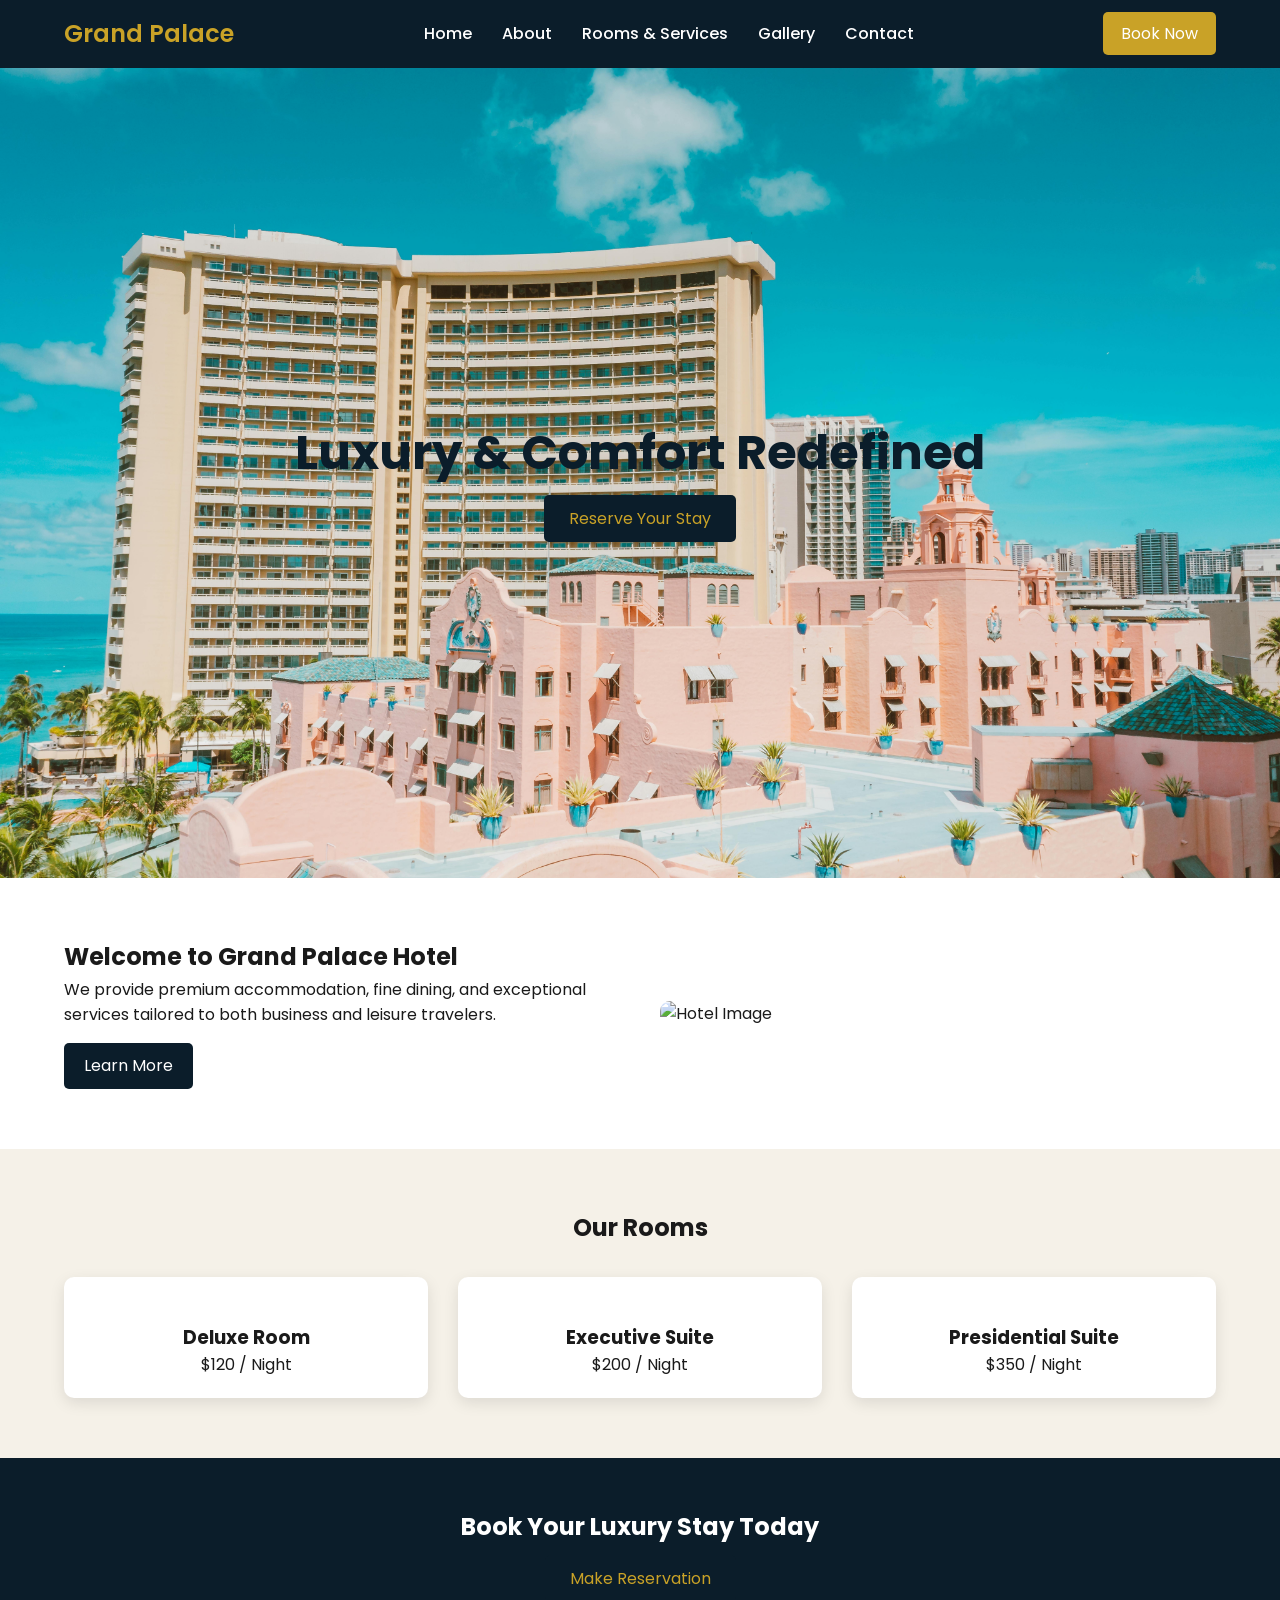
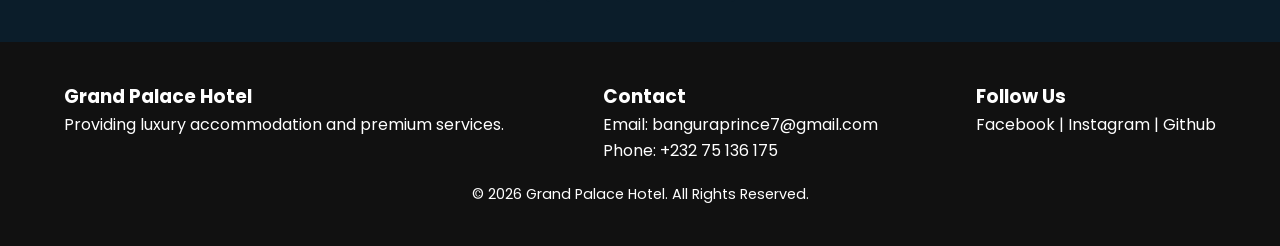
==== commit 73c7d325: "links intigration" ====
--- a/index.html
+++ b/index.html
@@ -137,7 +137,7 @@
 
             <div class="footer-social">
                 <h3>Follow Us</h3>
-                <p><a href="">Facebook </a> | <a href="">Instagram</a> | <a href="">Github</a> </p>
+                <p><a href="https://www.facebook.com/princee.bangura">Facebook </a> | <a href="https://www.instagram.com/drumsonessence?igsh=MXc2eG9qdm9hZjFkcA==">Instagram</a> | <a href="https://github.com/PrinceE-cyber">Github</a> </p>
             </div>
 
         </div>
--- a/css/style1.css
+++ b/css/style1.css
@@ -320,6 +320,16 @@
 
 }
 
+.footer-social p a{
+   color:var(--white);
+   text-decoration: none;
+
+}
+
+.quick-links p a{
+   color:var(--primary-dark);
+   text-decoration: none;
+}
 
 /* ================================
    PAGE BANNER (ABOUT + ROOMS)
@@ -555,6 +565,13 @@
 
 }
 
+.cta {
+   linespace: 1.5;
+}
+
+.cta p{
+   margin-bottom: 15px;
+}
 
 /* ================================
    CONTACT (READY)
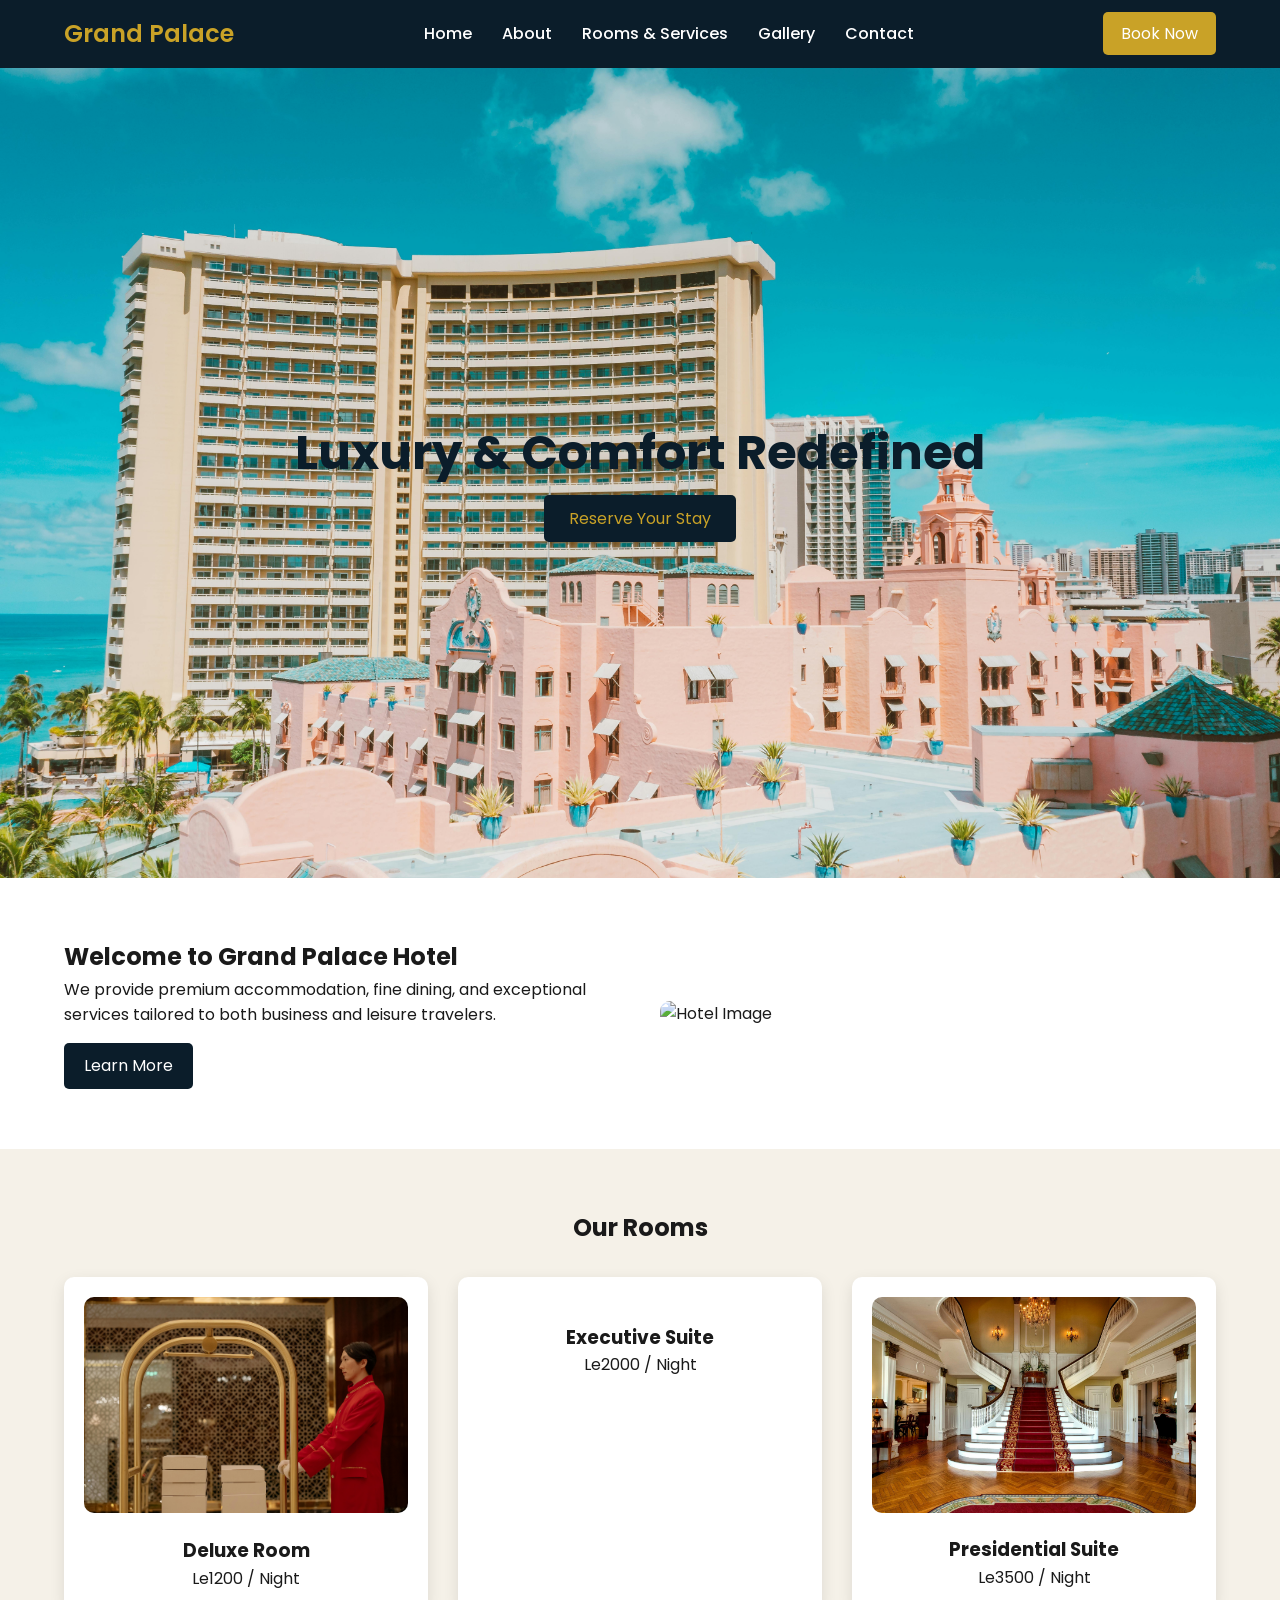
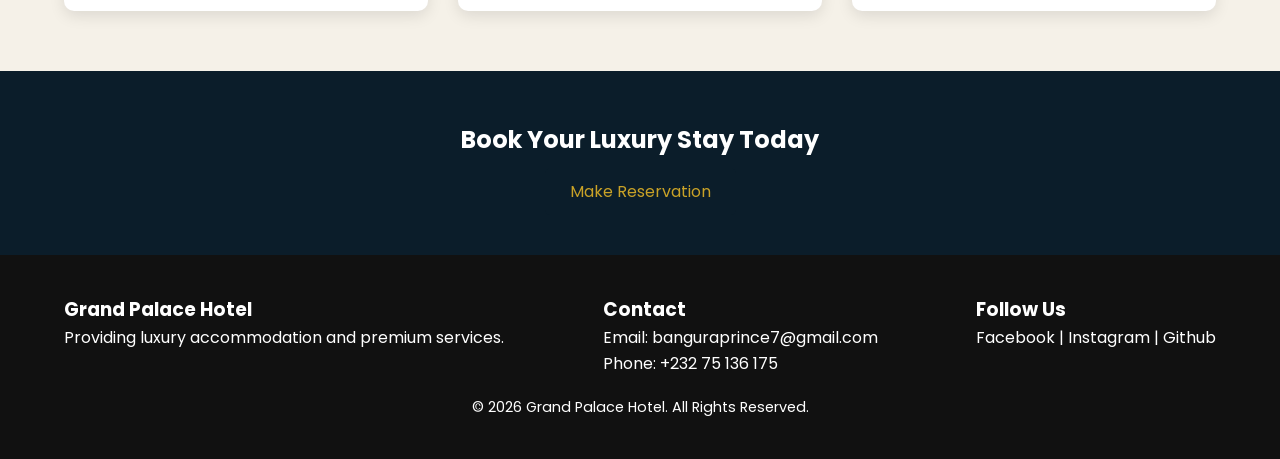
==== commit aa31adbf: "Added images" ====
--- a/index.html
+++ b/index.html
@@ -86,21 +86,21 @@
         <div class="room-grid">
 
             <div class="room-card">
-                <img src="images/room1.jpg" alt="">
+                <img src="images/deluxe.jpg" alt="">
                 <h3>Deluxe Room</h3>
-                <p>$120 / Night</p>
+                <p>Le1200 / Night</p>
             </div>
 
             <div class="room-card">
-                <img src="images/room2.jpg" alt="">
+                <img src="images/executive.jpg" alt="">
                 <h3>Executive Suite</h3>
-                <p>$200 / Night</p>
+                <p>Le2000 / Night</p>
             </div>
 
             <div class="room-card">
-                <img src="images/room3.jpg" alt="">
+                <img src="images/presidential.jpg" alt="">
                 <h3>Presidential Suite</h3>
-                <p>$350 / Night</p>
+                <p>Le3500 / Night</p>
             </div>
 
         </div>
